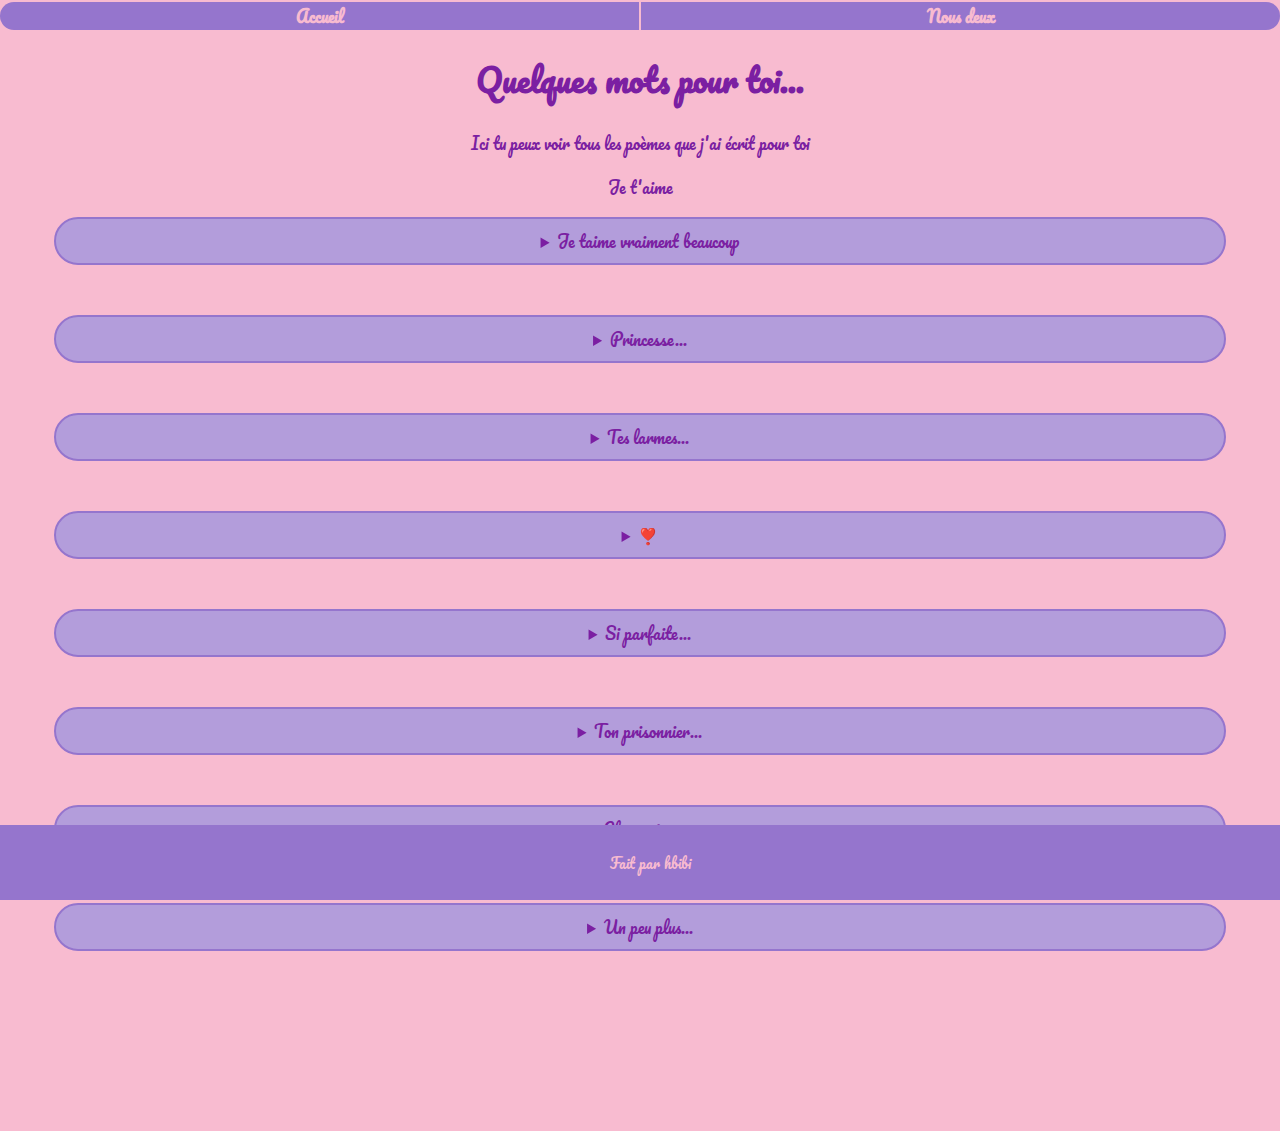
==== motsdoux.html @ 3d192908 "t" ====
<!DOCTYPE html>
<html lang="en">
<head>
    <meta charset="UTF-8">
    <meta name="viewport" content="width=device-width, initial-scale=1.0">
    <title>Mots Doux</title>
    <link href="https://fonts.googleapis.com/css2?family=Pacifico&display=swap" rel="stylesheet">
    <link rel="stylesheet" href="motsdoux.css">
    <link rel="stylesheet" href="sitej.css">
    <link rel="icon" href="jasminette.jpg">
</head>
<body>
    <nav>
        <ul>
            <li><a href="index.html">Accueil</a></li>
            <li><a href="nous.html">Nous deux</a></li>
            
        </ul>
    </nav>
    <h1>Quelques mots pour toi...</h1>
    <p>Ici tu peux voir tous les poèmes que j'ai écrit pour toi</p>
    <p>Je t'aime</p>
    <main>
        <div>
        <details>
            <summary>Je taime vraiment beaucoup</summary>
            <p>O princesse Mina, femme a la fois douce et marquante, petite mais au grand coeur, lorsque je te vois ma vie s'embellit et mes yeux se delectent de ta douceur</p>
        </details>
        </div>


        <div>
            <details>
                <summary>Princesse...</summary>
                <p>Princesse ne laisse pas mon erreur t'indigner, me faisant inévitablement tomber dans l'abime du desespoir, s'il te plait accorde moi une fraction de ta bonté, et accorde moi la gloire, de pouvoir jouir de ta gentillesse sans frontières, O princesse Mina</p>
            </details>
        </div>
        
        <div>
            <details>
                <summary>Tes larmes...</summary>
                <p>Ô princesse Mina aux robes étincelantes, si délicate et sensible, qui donc penserait à te blesser ? Ce certain ne serait en realité qu'un mal-aimé! Et si un jour, par ma faute, tes sublimes yeux se mettraient - ne serait-ce - qu'à larmoyer, alors sache que ce jour là, je serais comparable au plus grand des meurtriers, coupable d'avoir meurtri un cœur d'une si grande beauté.</p>
            </details>
        </div>

        <div>
            <details>
                <summary>❣️</summary>
                <p>Princesse Jasmine, pardonne ma bêtise et mes paroles confuses, sache que dans ce monde, aucune femme sur laquelle mon regard, par inadvertance, se poserait, n'égale ta beauté profonde, d'une clarté profuse. Armée de deux yeux  sublimants dans lesquelles je ne cesserais de contempler les étoiles, de lèvres si envoutantes, si sidérales, que je pourrais passer des heures à les admirer, me demandant comment une telle douceur a pu m'etre accordée. Comment une autre femme pourrait-t-elle, en te voyant, ne pas mourir de jalousie ? Crois tu sincèrement, Ô princesse Mina, que moi, ton prétendant, pourrait - ne serait qu'une seule seconde - penser à une autre femme ? Ou meme la regarder ? Cela serait infame ! Oui, tu es bien la seule, toi et toi seule, l'unique et l'exceptionnelle élue de mon coeur, la seule véritable beauté.</p>
            </details>
        </div>


        <div>
            <details>
                <summary>Si parfaite...</summary>
                <p>Lorsque subitement ton image me vient à l'esprit : mon coeur entre en tachycardie, mon visage rougit et ma respiration se saccade ; comment une femme si parfaite peut-elle etre mienne ? Ma passion s'enflamme alors, et des tonnes de rêves éveillés mon cerveau élabore : et si j'étais avec elle au pied du mont fuji ? ou si j'etais avec elle au milieu d'une plaine déserte ? ou alors sur une colline à contempler les étoiles ? et si j'etais tout simplement avec elle ? </p>
            </details>
        </div>

        <div>
            <details>
                <summary>Ton prisonnier...</summary>
                <p>Jasmine ta beauté me rend fou, les mots ont du mal à venir pour décrire ce sentiment en moi, à la fois enfouie en profondeur mais naviguant en surface, présent à l'ouest comme à l'est de mon coeur, le recouvrant d'une main forte et puissante, le tenant prisonnier, esclave, soumis, à ce sentiment que je ressens nuit et jour, matin et soir ; ce sentiment, c'est mon amour pour toi.</p>
            </details>
        </div>

        <div>
            <details>
                <summary>Chaque jour...</summary>
                <p>Chaque jour qui passe fait de moi une personne différente ; j'apprends de nouvelles choses, je prends en maturité, mes idées évoluent, des gens rentrent et sortent de ma vie, des peripeties m'arrivent, mon corps change aussi, comme le reste. Au final il ne reste plus qu'une chose qui ne change pas, oui une chose : l'amour. Cet amour fou, inarrêtable, enflammé traçant sa route de plus en plus profondément dans mon coeur chaque seconde qui passe ; l'amour pour toi, Ô princesse Mina, reine du royaume de mon coeur.</p>
            </details>
        </div>

        <div>
            <details>
                <summary>Un peu plus...</summary>
                <p>Jasmine. Chaque jour qui passe me rend plus mélancolique, être loin de toi m'est insupportable,
                    ma vie en est fade et triste. Jasmine. Pardonne moi si des fois je craque, cède, et te courtise.
                    Jasmine. Je sais que je ne devrais pas, mais cette tentation est trop forte pour ma pauvre âme.
                    Jasmine. Je t'aime.
                </p>
            </details>
        </div>




    </main>
</body>
<footer>
    <p>Fait par hbibi</p>


</footer>
</html>
---- motsdoux.css ----
html,body{
    background-color: #F8BBD0;
    color: #7b1fa2;
}

main{
    display:flex;
    flex-direction: column;
    gap: 50px;
    margin-bottom: 20vh;
} 



main div{
    display: flex;
    flex-direction: row;
    flex-wrap: wrap;
    width: 100%;
    justify-content: space-around;
}

details{
    border: #9575cd solid 2px;
    padding: 0.5rem;
    border-radius: 25px;
    background-color: #B39DDB;
    width: 90%;
    overflow: hidden;
    
}

details>p{
    padding-block: 1rem;
}

details::details-content{
    block-size: 0;
    transition: block-size 1s;

}

details[open]::details-content{
    block-size: auto;
}























































/* Style de la navigation */
nav ul {
    list-style: none;
    padding: 0;
    margin: 0;
    background: #9575cd;
    overflow: hidden;
    border-radius: 25px;
    display: flex;
    width: 100%;
    justify-content: stretch;
    

}

nav{
    margin-top: 2px;
    
}
nav ul li:first-child{
    border-right: #F8BBD0 solid 1px;
}
nav ul li:last-child{
    border-left: #F8BBD0 solid 1px;
}

nav ul li{
    width: 100%;
    
    
}
nav ul li a:hover{
    color: #7b1fa2;

}


nav ul li a {
    text-decoration: none;
    color: #F8BBD0;;
    font-weight: bold;
}
---- sitej.css ----
body {
    font-family: 'Pacifico', cursive;
    margin: 0;
    padding: 0;
    text-align: center;
    
}

/* Style de la navigation */
nav ul {
    list-style: none;
    padding: 0;
    margin: 0;
    background: #9575cd;
    overflow: hidden;
    border-radius: 25px;
    display: flex;
    width: 100%;
    justify-content: stretch;
    

}

nav{
    margin-top: 2px;
    
}
nav ul li:first-child{
    border-right: #F8BBD0 solid 1px;
}
nav ul li:last-child{
    border-left: #F8BBD0 solid 1px;
}

nav ul li{
    width: 100%;
    
    
}
nav ul li a:hover{
    color: #7b1fa2;

}


nav ul li a {
    text-decoration: none;
    color: #F8BBD0;;
    font-weight: bold;
}





/* Footer */

footer>p{
    color: #F8BBD0;
}
footer {
    background: #9575cd;
    padding: 10px;
    width: 100%;
    font-size: 0.9rem;;
    position:fixed;
    bottom: 0;
    
}

/* Media query pour rendre la page responsive */
@media (max-width: 768px) {
    nav ul li {
        display: block;
        margin: 10px 0;
    }
    div p {
        font-size: 1.2rem;
        width: 90%;
    }
}

/* Animation d'apparition en fondu */
@keyframes fadeIn {
    from {
        opacity: 0;
        transform: scale(0.8);
    }
    to {
        opacity: 1;
        transform: scale(1);
    }
}

/* Responsive pour mobile */
@media (max-width: 768px) {
    .welcome-title {
        font-size: 2.5rem;
        margin-top: 10vh;
    }
}
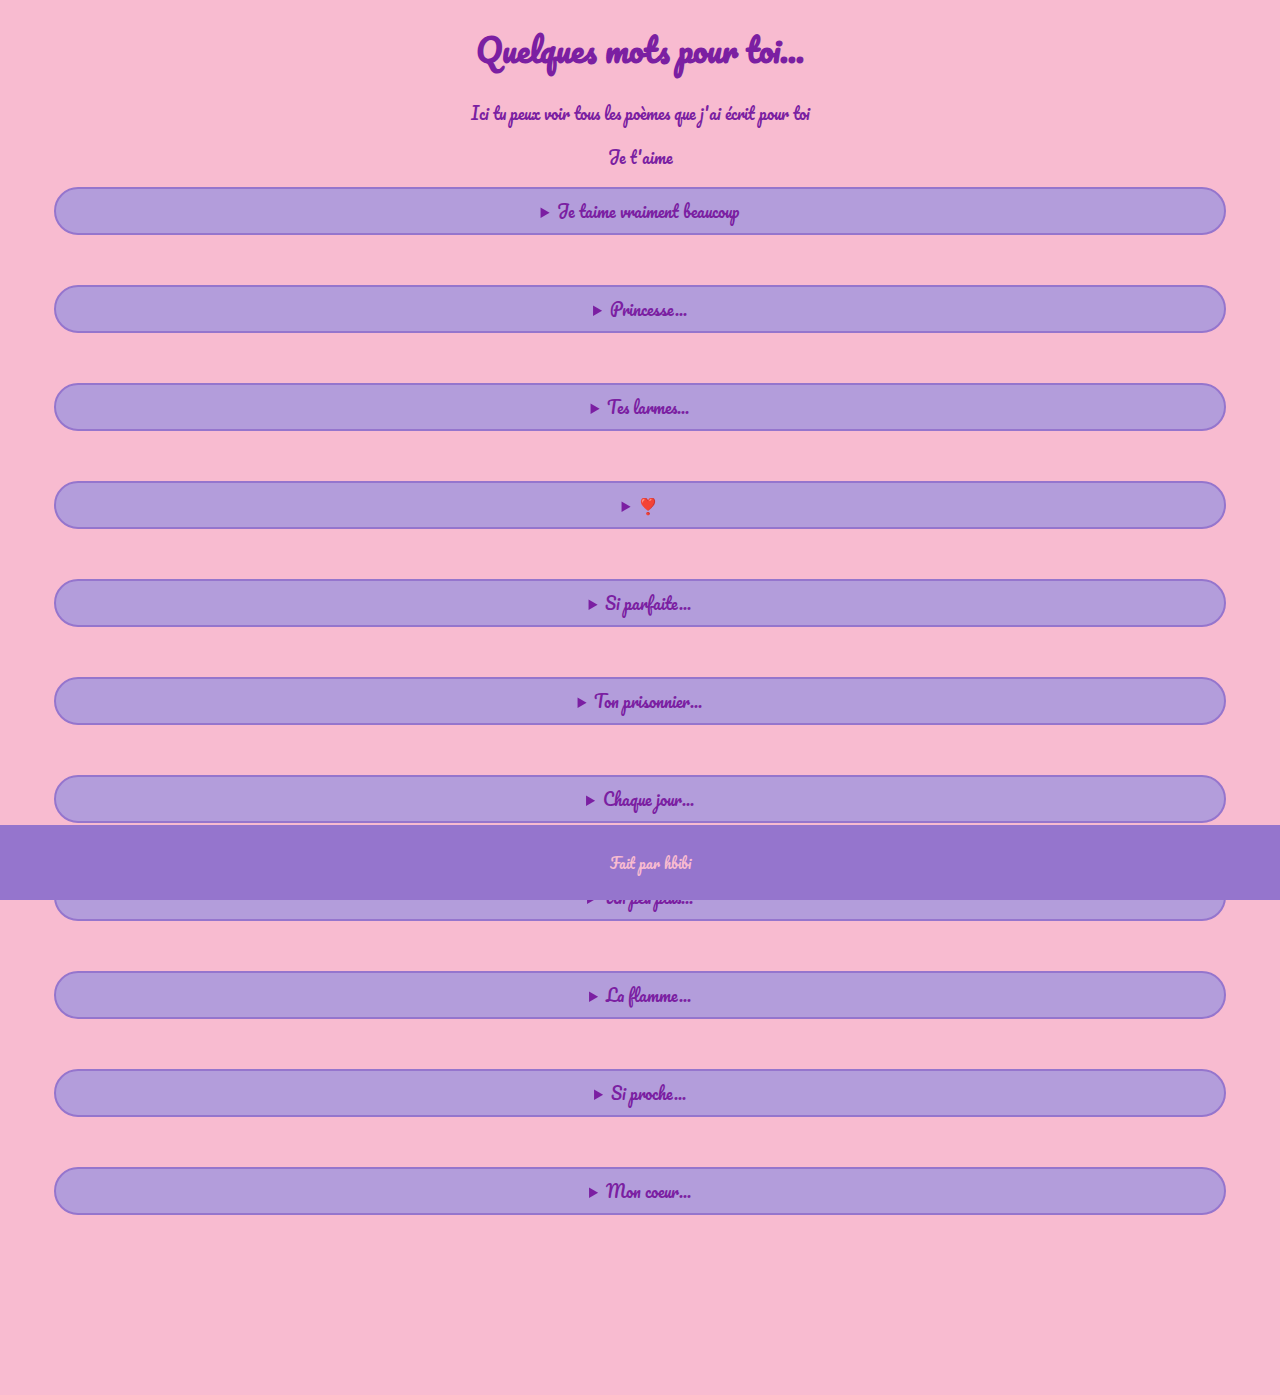
==== commit 03fb9df0: "final normalement" ====
--- a/motsdoux.html
+++ b/motsdoux.html
@@ -10,13 +10,7 @@
     <link rel="icon" href="jasminette.jpg">
 </head>
 <body>
-    <nav>
-        <ul>
-            <li><a href="index.html">Accueil</a></li>
-            <li><a href="nous.html">Nous deux</a></li>
-            
-        </ul>
-    </nav>
+    
     <h1>Quelques mots pour toi...</h1>
     <p>Ici tu peux voir tous les poèmes que j'ai écrit pour toi</p>
     <p>Je t'aime</p>
@@ -83,9 +77,32 @@
             </details>
         </div>
 
+        <div>
+            <details>
+                <summary>La flamme...</summary>
+                <p>À chacune de tes douces paroles, mon coeur s'enflamme et rugit, la braise de son amour pour toi ne cesse de grandir, formant au final une énorme flamme qui brule tous mes pleurs intérieurs, éradique mes doutes  et mes problèmes, ennivre mon humeur et m'aide à avancer la tete haute.
+                </p>
+            </details>
+        </div>
+
+        <div>
+            <details>
+                <summary>Si proche...</summary>
+                <p>Ton image me parait si lointaine, pourtant nos coeurs me paraissent si proche. Quelle est cette sensation de joie lorsque je pense à toi malgré le fait que tu ne sois pas là. Pourquoi ai-je l'impression que ton simple toucher pourrait guérir la plus douloureuse de mes plaies ? Pourquoi ai-je l'impression que ton sourire pourrait soigner mes plus grands traumatismes ? Pourquoi es tu si parfaite Jasmine ?
+                </p>
+            </details>
+        </div>
+
+        <div>
+            <details>
+                <summary>Mon coeur...</summary>
+                <p>Mon cœur palpite en t'imaginant mienne, mes yeux se dilatent et ma peau rougit, mes mains tremblent et mon ventre se noue, à la simple idée de t'avoir à mes côtés.
+                </p>
+            </details>
+        </div>
 
 
-
+ 
     </main>
 </body>
 <footer>
--- a/motsdoux.css
+++ b/motsdoux.css
@@ -8,7 +8,7 @@
     flex-direction: column;
     gap: 50px;
     margin-bottom: 20vh;
-} 
+}  
 
 
 
@@ -28,20 +28,6 @@
     width: 90%;
     overflow: hidden;
     
-}
-
-details>p{
-    padding-block: 1rem;
-}
-
-details::details-content{
-    block-size: 0;
-    transition: block-size 1s;
-
-}
-
-details[open]::details-content{
-    block-size: auto;
 }
 
 
--- a/sitej.css
+++ b/sitej.css
@@ -80,6 +80,17 @@
     }
 }
 
+/* Style du H1 en grand et mignon */
+.welcome-title {
+    font-size: 4rem;
+    font-weight: bold;
+    color: #7b1fa2;
+    text-align: center;
+    margin-top: 20vh;
+    opacity: 0;
+    animation: fadeIn 2s ease-in-out forwards;
+}
+
 /* Animation d'apparition en fondu */
 @keyframes fadeIn {
     from {
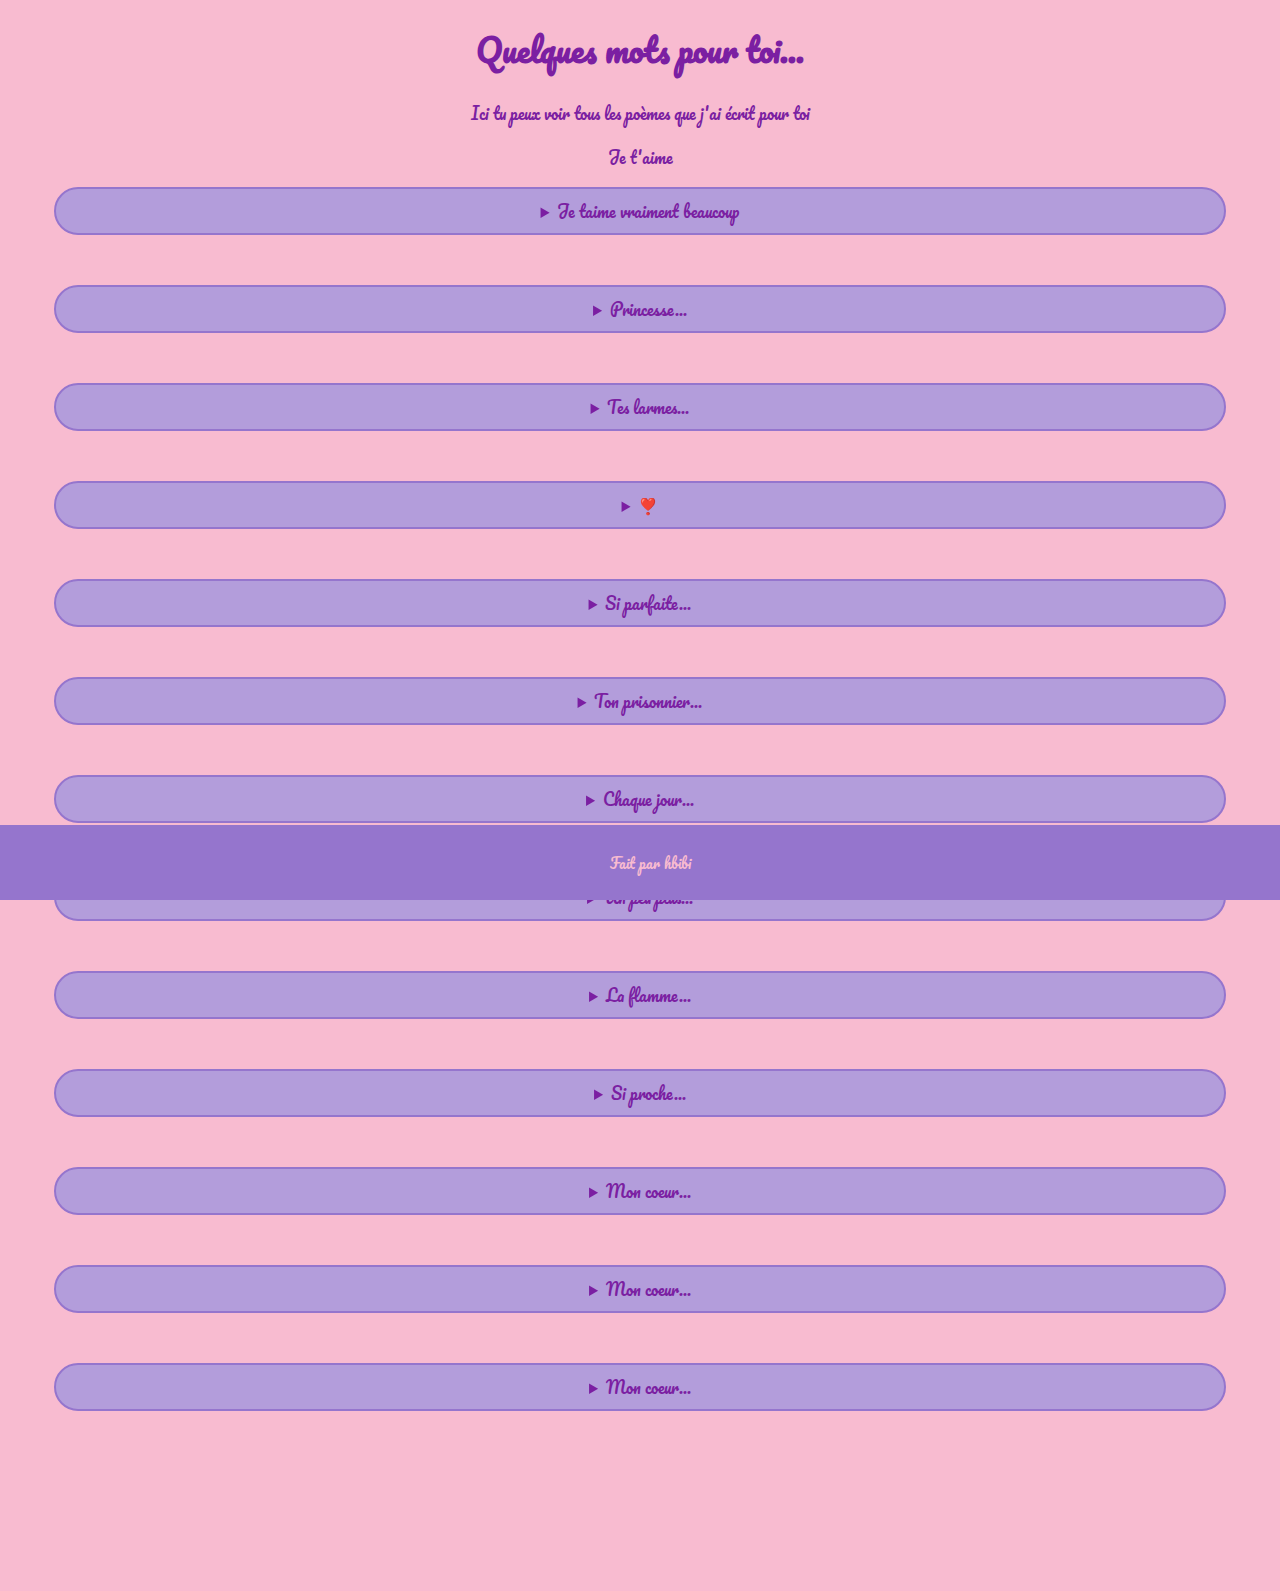
==== commit 520f2ba5: "nouveaux poeme" ====
--- a/motsdoux.html
+++ b/motsdoux.html
@@ -18,7 +18,7 @@
         <div>
         <details>
             <summary>Je taime vraiment beaucoup</summary>
-            <p>O princesse Mina, femme a la fois douce et marquante, petite mais au grand coeur, lorsque je te vois ma vie s'embellit et mes yeux se delectent de ta douceur</p>
+            <p>O princesse Mina, femme à la fois douce et marquante, petite mais au grand coeur, lorsque je te vois ma vie s'embellit et mes yeux se délectent de ta douceur</p>
         </details>
         </div>
 
@@ -26,21 +26,21 @@
         <div>
             <details>
                 <summary>Princesse...</summary>
-                <p>Princesse ne laisse pas mon erreur t'indigner, me faisant inévitablement tomber dans l'abime du desespoir, s'il te plait accorde moi une fraction de ta bonté, et accorde moi la gloire, de pouvoir jouir de ta gentillesse sans frontières, O princesse Mina</p>
+                <p>Princesse ne laisse pas mon erreur t'indigner, me faisant inévitablement tomber dans l'abime du désespoir, s'il te plait accorde-moi une fraction de ta bonté, et accorde moi la gloire, de pouvoir jouir de ta gentillesse sans frontières, O princesse Mina</p>
             </details>
         </div>
         
         <div>
             <details>
                 <summary>Tes larmes...</summary>
-                <p>Ô princesse Mina aux robes étincelantes, si délicate et sensible, qui donc penserait à te blesser ? Ce certain ne serait en realité qu'un mal-aimé! Et si un jour, par ma faute, tes sublimes yeux se mettraient - ne serait-ce - qu'à larmoyer, alors sache que ce jour là, je serais comparable au plus grand des meurtriers, coupable d'avoir meurtri un cœur d'une si grande beauté.</p>
+                <p>Ô princesse Mina aux robes étincelantes, si délicate et sensible, qui donc penserait à te blesser ? Ce certain ne serait en réalité qu'un mal-aimé! Et si un jour, par ma faute, tes sublimes yeux se mettaient - ne serait-ce - qu'à larmoyer, alors sache que ce jour-là, je serais comparable au plus grand des meurtriers, coupable d'avoir meurtri un cœur d'une si grande beauté.</p>
             </details>
         </div>
 
         <div>
             <details>
                 <summary>❣️</summary>
-                <p>Princesse Jasmine, pardonne ma bêtise et mes paroles confuses, sache que dans ce monde, aucune femme sur laquelle mon regard, par inadvertance, se poserait, n'égale ta beauté profonde, d'une clarté profuse. Armée de deux yeux  sublimants dans lesquelles je ne cesserais de contempler les étoiles, de lèvres si envoutantes, si sidérales, que je pourrais passer des heures à les admirer, me demandant comment une telle douceur a pu m'etre accordée. Comment une autre femme pourrait-t-elle, en te voyant, ne pas mourir de jalousie ? Crois tu sincèrement, Ô princesse Mina, que moi, ton prétendant, pourrait - ne serait qu'une seule seconde - penser à une autre femme ? Ou meme la regarder ? Cela serait infame ! Oui, tu es bien la seule, toi et toi seule, l'unique et l'exceptionnelle élue de mon coeur, la seule véritable beauté.</p>
+                <p>Princesse Jasmine, pardonne ma bêtise et mes paroles confuses, sache que dans ce monde, aucune femme sur laquelle mon regard, par inadvertance, se poserait, n'égale ta beauté profonde, d'une clarté profuse. Armée de deux yeux  sublimants dans lesquels je ne cesserai de contempler les étoiles, de lèvres si envoutantes, si sidérales, que je pourrais passer des heures à les admirer, me demandant comment une telle douceur a pu m'etre accordée. Comment une autre femme pourrait-elle, en te voyant, ne pas mourir de jalousie ? Crois-tu sincèrement, Ô princesse Mina, que moi, ton prétendant, pourrait - ne serait qu'une seule seconde - penser à une autre femme ? Ou meme la regarder ? Cela serait infame ! Oui, tu es bien la seule, toi et toi seule, l'unique et l'exceptionnelle élue de mon coeur, la seule véritable beauté.</p>
             </details>
         </div>
 
@@ -48,21 +48,21 @@
         <div>
             <details>
                 <summary>Si parfaite...</summary>
-                <p>Lorsque subitement ton image me vient à l'esprit : mon coeur entre en tachycardie, mon visage rougit et ma respiration se saccade ; comment une femme si parfaite peut-elle etre mienne ? Ma passion s'enflamme alors, et des tonnes de rêves éveillés mon cerveau élabore : et si j'étais avec elle au pied du mont fuji ? ou si j'etais avec elle au milieu d'une plaine déserte ? ou alors sur une colline à contempler les étoiles ? et si j'etais tout simplement avec elle ? </p>
+                <p>Lorsque subitement ton image me vient à l'esprit : mon coeur entre en tachycardie, mon visage rougit et ma respiration se saccade ; comment une femme si parfaite peut-elle etre mienne ? Ma passion s'enflamme alors, et des tonnes de rêves éveillés mon cerveau élabore : et si j'étais avec elle au pied du mont fuji ? ou si j'étais avec elle au milieu d'une plaine déserte ? ou alors sur une colline à contempler les étoiles ? et si j'étais tout simplement avec elle ? </p>
             </details>
         </div>
 
         <div>
             <details>
                 <summary>Ton prisonnier...</summary>
-                <p>Jasmine ta beauté me rend fou, les mots ont du mal à venir pour décrire ce sentiment en moi, à la fois enfouie en profondeur mais naviguant en surface, présent à l'ouest comme à l'est de mon coeur, le recouvrant d'une main forte et puissante, le tenant prisonnier, esclave, soumis, à ce sentiment que je ressens nuit et jour, matin et soir ; ce sentiment, c'est mon amour pour toi.</p>
+                <p>Jasmine ta beauté me rend fou, les mots ont du mal à venir pour décrire ce sentiment en moi, à la fois enfoui en profondeur mais naviguant en surface, présent à l'ouest comme à l'est de mon coeur, le recouvrant d'une main forte et puissante, le tenant prisonnier, esclave, soumis, à ce sentiment que je ressens nuit et jour, matin et soir ; ce sentiment, c'est mon amour pour toi.</p>
             </details>
         </div>
 
         <div>
             <details>
                 <summary>Chaque jour...</summary>
-                <p>Chaque jour qui passe fait de moi une personne différente ; j'apprends de nouvelles choses, je prends en maturité, mes idées évoluent, des gens rentrent et sortent de ma vie, des peripeties m'arrivent, mon corps change aussi, comme le reste. Au final il ne reste plus qu'une chose qui ne change pas, oui une chose : l'amour. Cet amour fou, inarrêtable, enflammé traçant sa route de plus en plus profondément dans mon coeur chaque seconde qui passe ; l'amour pour toi, Ô princesse Mina, reine du royaume de mon coeur.</p>
+                <p>Chaque jour qui passe fait de moi une personne différente ; j'apprends de nouvelles choses, je prends en maturité, mes idées évoluent, des gens rentrent et sortent de ma vie, des péripéties m'arrivent, mon corps change aussi, comme le reste. Au final il ne reste plus qu'une chose qui ne change pas, oui une chose : l'amour. Cet amour fou, inarrêtable, enflammé traçant sa route de plus en plus profondément dans mon coeur chaque seconde qui passe ; l'amour pour toi, Ô princesse Mina, reine du royaume de mon coeur.</p>
             </details>
         </div>
 
@@ -70,7 +70,7 @@
             <details>
                 <summary>Un peu plus...</summary>
                 <p>Jasmine. Chaque jour qui passe me rend plus mélancolique, être loin de toi m'est insupportable,
-                    ma vie en est fade et triste. Jasmine. Pardonne moi si des fois je craque, cède, et te courtise.
+                    ma vie en est fade et triste. Jasmine. Pardonne-moi si des fois je craque, cède, et te courtise.
                     Jasmine. Je sais que je ne devrais pas, mais cette tentation est trop forte pour ma pauvre âme.
                     Jasmine. Je t'aime.
                 </p>
@@ -80,7 +80,7 @@
         <div>
             <details>
                 <summary>La flamme...</summary>
-                <p>À chacune de tes douces paroles, mon coeur s'enflamme et rugit, la braise de son amour pour toi ne cesse de grandir, formant au final une énorme flamme qui brule tous mes pleurs intérieurs, éradique mes doutes  et mes problèmes, ennivre mon humeur et m'aide à avancer la tete haute.
+                <p>À chacune de tes douces paroles, mon coeur s'enflamme et rugit, la braise de son amour pour toi ne cesse de grandir, formant au final une énorme flamme qui brule tous mes pleurs intérieurs, éradique mes doutes  et mes problèmes, enivre mon humeur et m'aide à avancer la tete haute.
                 </p>
             </details>
         </div>
@@ -88,7 +88,7 @@
         <div>
             <details>
                 <summary>Si proche...</summary>
-                <p>Ton image me parait si lointaine, pourtant nos coeurs me paraissent si proche. Quelle est cette sensation de joie lorsque je pense à toi malgré le fait que tu ne sois pas là. Pourquoi ai-je l'impression que ton simple toucher pourrait guérir la plus douloureuse de mes plaies ? Pourquoi ai-je l'impression que ton sourire pourrait soigner mes plus grands traumatismes ? Pourquoi es tu si parfaite Jasmine ?
+                <p>Ton image me parait si lointaine, pourtant nos coeurs me paraissent si proche. Quelle est cette sensation de joie lorsque je pense à toi malgré le fait que tu ne sois pas là. Pourquoi ai-je l'impression que ton simple toucher pourrait guérir la plus douloureuse de mes plaies ? Pourquoi ai-je l'impression que ton sourire pourrait soigner mes plus grands traumatismes ? Pourquoi es-tu si parfaite Jasmine ?
                 </p>
             </details>
         </div>
@@ -97,6 +97,27 @@
             <details>
                 <summary>Mon coeur...</summary>
                 <p>Mon cœur palpite en t'imaginant mienne, mes yeux se dilatent et ma peau rougit, mes mains tremblent et mon ventre se noue, à la simple idée de t'avoir à mes côtés.
+                </p>
+            </details>
+        </div>
+        <div>
+            <details>
+                <summary>Mon coeur...</summary>
+                <p>
+                    Jasmine.
+                   Tu es la fleur d'or dans le champ de coquelicots.
+                   Mon rayon de lumière dans l'obscurité de cette vie sombre et troublante. 
+                   Sans toi mon coeur n'a plus d'ame, sans toi, ma vie n'a plus de sens.
+                   Sans toi mes reves les plus beaux devienennt futile, sans toi je ne saurais comment vivre Jasmine.
+                   Et c'est à compter de ce jour que je le diss ; je t'aimerais comme aucun autre n'aurait pu t'aimer.
+                </p>
+            </details>
+        </div>
+
+        <div>
+            <details>
+                <summary>Mon coeur...</summary>
+                <p>Mon amour pour toi me laisserait face aux tortures les plus atroces pour te protéger mais ne supporterait pas que tu souffres de la plus petite des égratignures Jasmine.
                 </p>
             </details>
         </div>
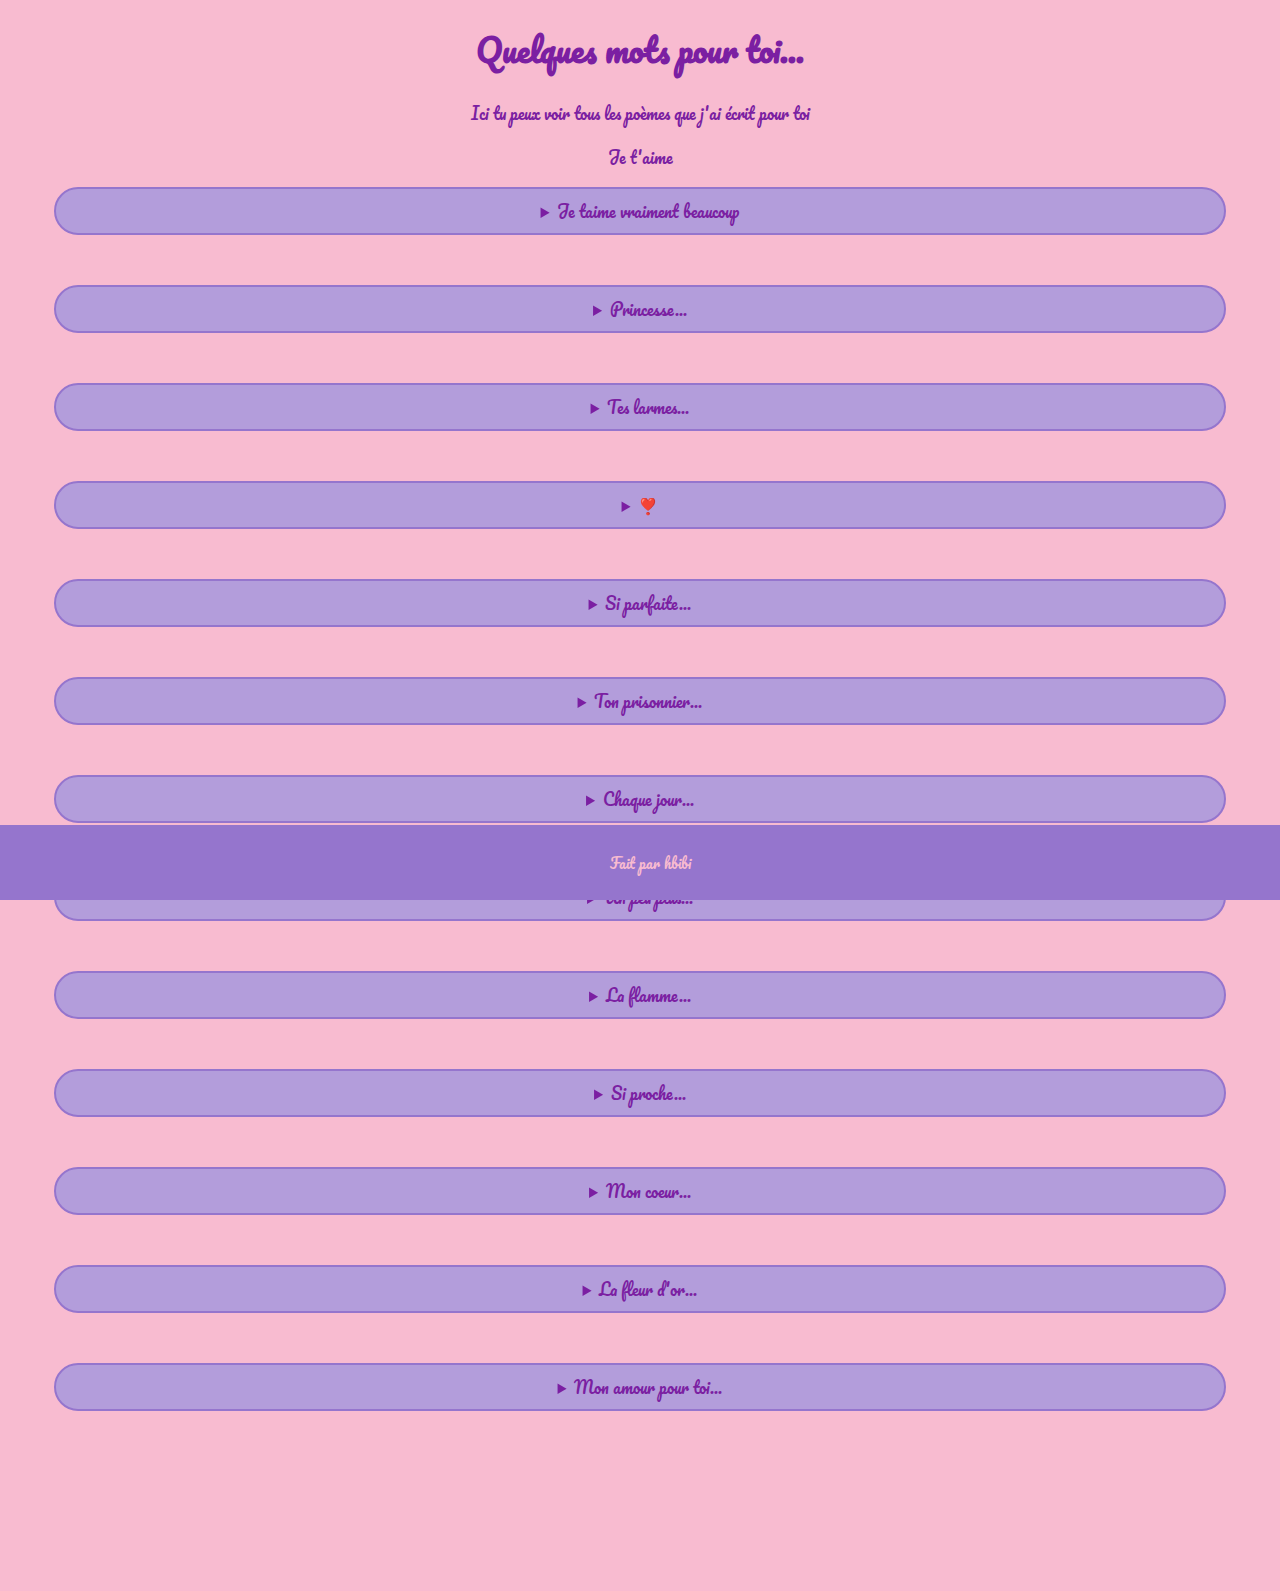
==== commit f47960f8: "h" ====
--- a/motsdoux.html
+++ b/motsdoux.html
@@ -102,7 +102,7 @@
         </div>
         <div>
             <details>
-                <summary>Mon coeur...</summary>
+                <summary>La fleur d'or...</summary>
                 <p>
                     Jasmine.
                    Tu es la fleur d'or dans le champ de coquelicots.
@@ -116,7 +116,7 @@
 
         <div>
             <details>
-                <summary>Mon coeur...</summary>
+                <summary>Mon amour pour toi...</summary>
                 <p>Mon amour pour toi me laisserait face aux tortures les plus atroces pour te protéger mais ne supporterait pas que tu souffres de la plus petite des égratignures Jasmine.
                 </p>
             </details>
